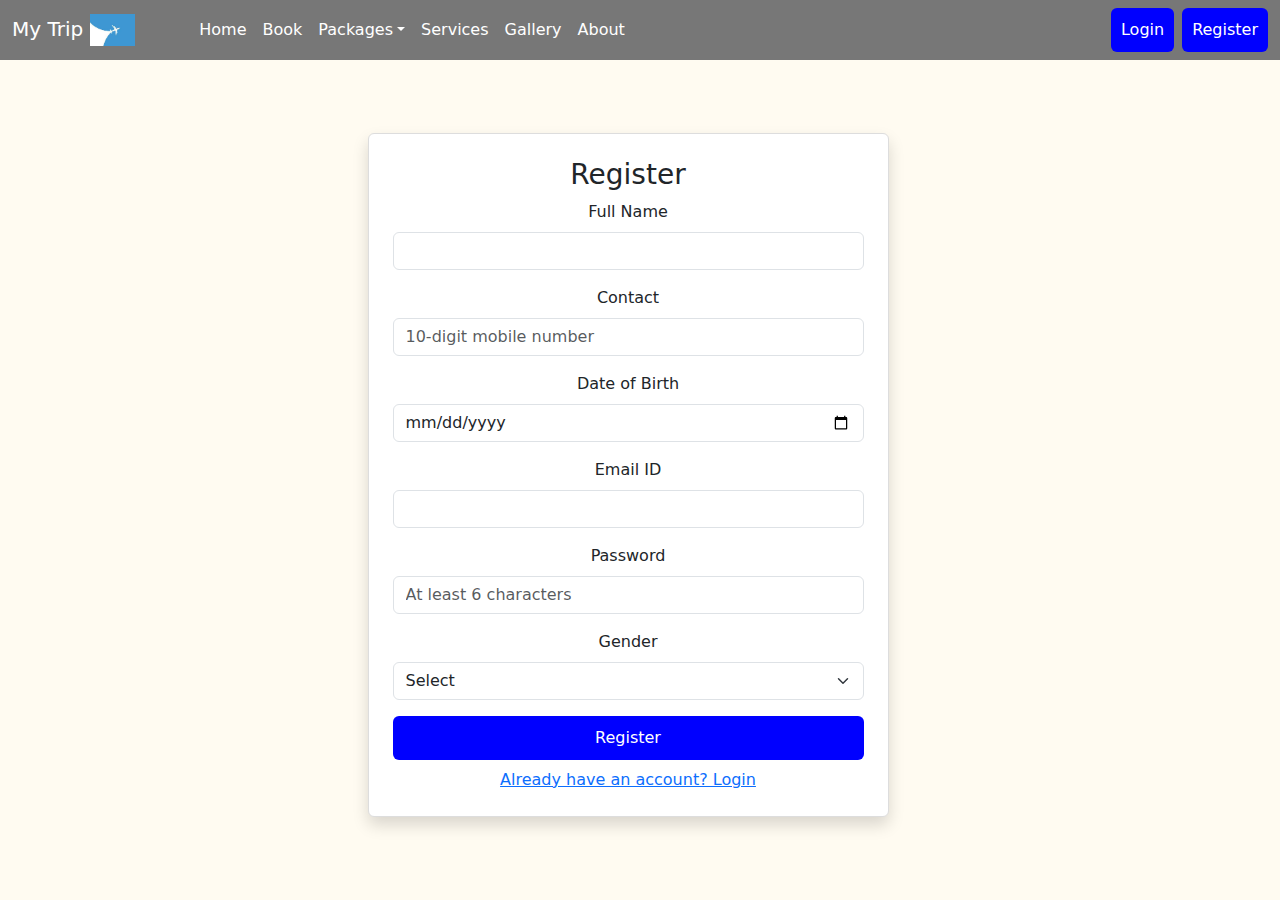
==== jain/register.html @ ebf4d212 "Add files via upload" ====
<!DOCTYPE html>
<html lang="en">
<head>
    <meta charset="UTF-8">
    <meta name="viewport" content="width=device-width, initial-scale=1.0">
    <title>Register - BookingCompany</title>
    <link href="https://cdn.jsdelivr.net/npm/bootstrap@5.3.0/dist/css/bootstrap.min.css" rel="stylesheet">
    <link rel="stylesheet" href="./styles.css">
    <script src="https://cdn.jsdelivr.net/npm/bootstrap@5.3.0/dist/js/bootstrap.bundle.min.js"></script>
</head>
<body>
    <nav class="navbar navbar-expand-lg navbar-light bg-light">
        <div class="container-fluid">
            <a class="navbar-brand" href="#" style="width: 13%;">My Trip <img class="logo-img" src="logonew.jpeg">
            </a>
            <button class="navbar-toggler" type="button" data-bs-toggle="collapse" data-bs-target="#navbarNav" aria-controls="navbarNav" aria-expanded="false" aria-label="Toggle navigation">
                <span class="navbar-toggler-icon"></span>
            </button>
            <div class="collapse navbar-collapse" id="navbarNav">
                <ul class="navbar-nav me-auto">
                    <li class="nav-item"><a class="nav-link" href="index.html">Home</a></li>
                    <li class="nav-item"><a class="nav-link" href="#">Book</a></li>
                    <li class="nav-item dropdown">
                        <a class="nav-link dropdown-toggle" href="#" id="packagesDropdown" role="button" data-bs-toggle="dropdown" aria-expanded="false">Packages</a>
                        <ul class="dropdown-menu" aria-labelledby="packagesDropdown">
                            <li><a class="dropdown-item" href="#">USA</a></li>
                            <li><a class="dropdown-item" href="#">India</a></li>
                            <li><a class="dropdown-item" href="#">France</a></li>
                            <li><a class="dropdown-item" href="#">CHina</a></li>
                        </ul>
                    </li>
                    <li class="nav-item"><a class="nav-link" href="#">Services</a></li>
                    <li class="nav-item"><a class="nav-link" href="#">Gallery</a></li>
                    <li class="nav-item"><a class="nav-link" href="#">About</a></li>
                </ul>
                <div class="d-flex">
                    <button class="btn btn-outline-primary me-2">Login</button>
                    <button href="./register.html" class="btn btn-primary">Register</button>
                </div>
            </div>
        </div>
    </nav>
    <div class="container mt-5">
        <div class="row justify-content-center">
            <div class="col-md-6">
                <div class="card shadow p-4">
                    <h3 class="text-center">Register</h3>
                    <form id="registerForm">
                        <div class="mb-3">
                            <label class="form-label">Full Name</label>
                            <input type="text" id="fullName" class="form-control" required>
                        </div>
                        <div class="mb-3">
                            <label class="form-label">Contact</label>
                            <input type="text" id="contact" class="form-control" required pattern="\d{10}" placeholder="10-digit mobile number">
                        </div>
                        <div class="mb-3">
                            <label class="form-label">Date of Birth</label>
                            <input type="date" id="dob" class="form-control" required>
                        </div>
                        <div class="mb-3">
                            <label class="form-label">Email ID</label>
                            <input type="email" id="email" class="form-control" required>
                        </div>
                        <div class="mb-3">
                            <label class="form-label">Password</label>
                            <input type="password" id="password" class="form-control" required minlength="6" placeholder="At least 6 characters">
                        </div>
                        <div class="mb-3">
                            <label class="form-label">Gender</label>
                            <select id="gender" class="form-select" required>
                                <option value="">Select</option>
                                <option value="Male">Male</option>
                                <option value="Female">Female</option>
                                <option value="Other">Other</option>
                            </select>
                        </div>
                        <button type="submit" class="btn btn-primary w-100">Register</button>
                    </form>
                    <a href="index.html" class="d-block text-center mt-2">Already have an account? Login</a>
                </div>
            </div>
        </div>
    </div>

    <script>
        document.getElementById('registerForm').addEventListener('submit', function(event) {
            event.preventDefault();

            let fullName = document.getElementById('fullName').value.trim();
            let contact = document.getElementById('contact').value.trim();
            let email = document.getElementById('email').value.trim();
            let password = document.getElementById('password').value.trim();
            let gender = document.getElementById('gender').value;
            
            if (!fullName || !contact || !email || !password || !gender) {
                alert("Please fill in all fields.");
                return;
            }

            if (!/^\d{10}$/.test(contact)) {
                alert("Contact number must be 10 digits.");
                return;
            }

            if (password.length < 6) {
                alert("Password must be at least 6 characters long.");
                return;
            }

            alert("Registration successful!");
            window.location.href = "index.html";
        });
    </script>
</body>
</html>
---- jain/styles.css ----
.logo-img {
    width: 28%;
    height: auto;
}


body {
    background-color: #fffbf0ed;
}

/* Navbar Styling */
.navbar {
    background-color: #777777 !important;
}

.navbar .nav-link,
.navbar .navbar-brand {
    color: white !important;
}

.navbar .nav-link:hover {
    color: #c3e6cb !important;
}


header {
    position: relative;
    display: flex;
    align-items: center;
    justify-content: center;
    height: 80vh;
    text-align: center;
}

.img-bg {
    width: 66%;
    height: 90%;
    position: absolute;
    z-index: 0;
    top: 8%;
    opacity: 0.7;
    border-radius: 10px;
}

header div {
    position: relative;
    text-align: left;
    z-index: 2;
    width: 96%;
    height: 87%;
    top: 1%;
    padding-top: 16%;
    padding-left: 1%;
    margin-bottom: 1%;
}   

h1, h2 {
    color: #2144c8;
    padding-top: 10px;
    padding-left: 5%;
    font-weight: bold;
    position: relative;
    font-weight: 700;
    text-shadow: -1px 0px 16px rgba(0, 0, 0, 0.6);
}   

.btn-danger {
    margin-top: 20px;
    padding: 10px 20px;
    font-size: 1.2rem;
    padding-left: 1%;
    position: relative;
    z-index: 2;
    margin-left: 5%;
}


footer {
    background-color: #155724;

    color: white;
    text-align: center;
    padding: 15px 0;
    position: relative;
    bottom: 0;
    width: 100%;
}

.container {
    width: 90%;
    margin: auto;
    padding: 25px;
}
.row {
    display: flex;
    gap: 20px;
    width: 100%;
}

.half {
    width: 46%;
}

.form-group {
    margin-bottom: 10px;
}

.form-group label {
    display: block;
}

.form-group input,
.form-group select,
.form-group textarea {
    width: 100%;
    padding: 8px;
}

.btn {
    background: blue;
    color: white;
    padding: 10px;
    border: none;
    cursor: pointer;
}

.gallery {
    display: grid;
    grid-template-columns: repeat(3, 1fr);
    gap: 20px;
    margin-top: 20px;
}

.card {
    border: 1px solid #ddd;
    padding: 10px;
    text-align: center;
}

.services {
    display: flex;
    flex-wrap: wrap;
    gap: 20px;
    margin-top: 20px;
}

.service {
    flex: 1 1 calc(33.33% - 20px);
    background: #f4f4f4;
    padding: 10px;
    text-align: center;
}
.gallery img{
    width: 100%;
    height: 210px;
}
.right{
 
        margin-left: 40px;
    
}
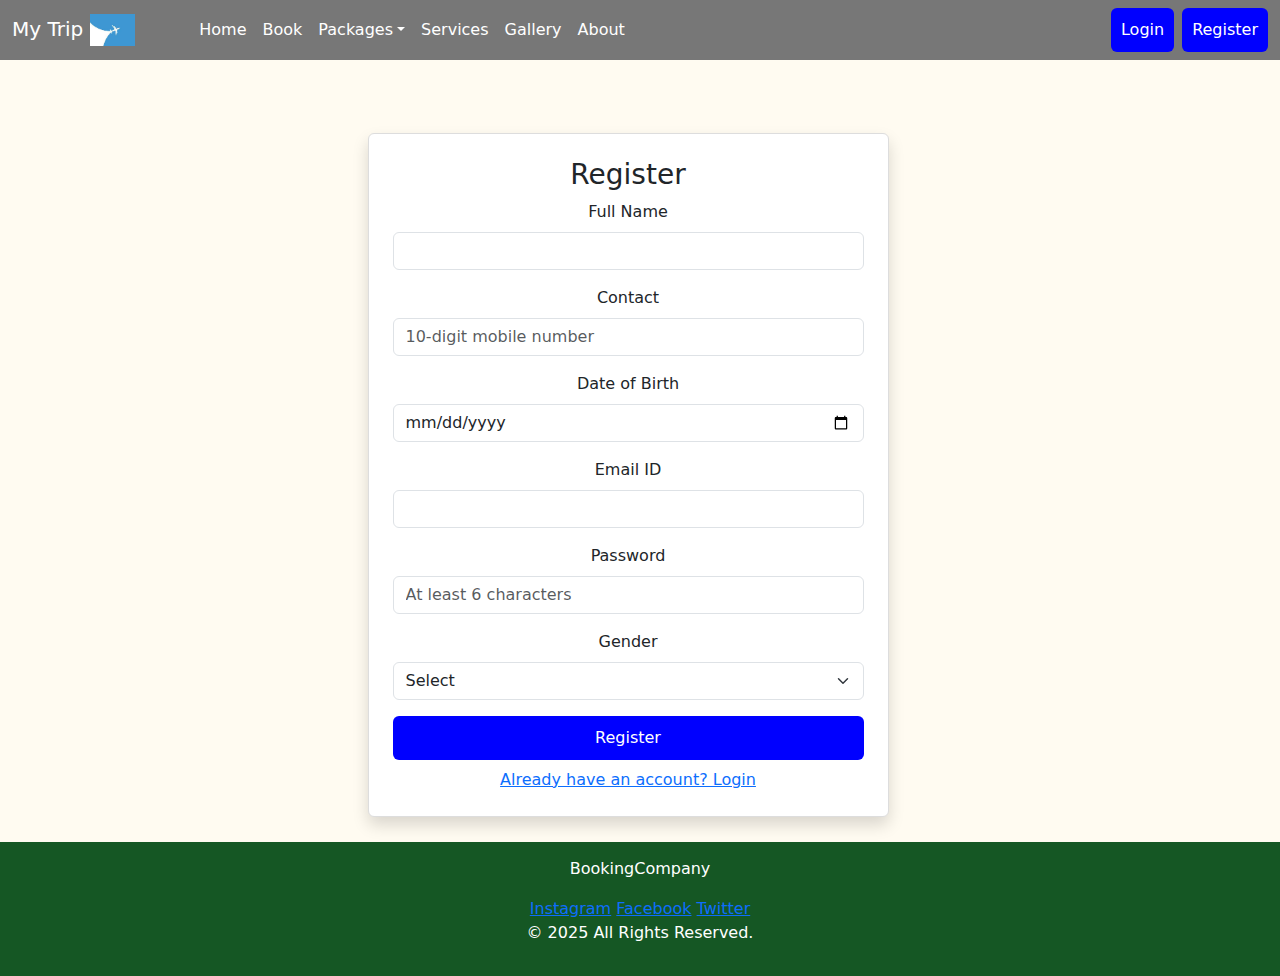
==== commit af7e32d8: "changes message" ====
--- a/jain/register.html
+++ b/jain/register.html
@@ -34,8 +34,8 @@
                     <li class="nav-item"><a class="nav-link" href="#">About</a></li>
                 </ul>
                 <div class="d-flex">
-                    <button class="btn btn-outline-primary me-2">Login</button>
-                    <button href="./register.html" class="btn btn-primary">Register</button>
+                    <a href="login.html"><button class="btn btn-outline-primary me-2">Login</button></a>   
+                    <a href="register.html"><button  class="btn btn-primary">Register</button></a>  
                 </div>
             </div>
         </div>
@@ -77,12 +77,20 @@
                         </div>
                         <button type="submit" class="btn btn-primary w-100">Register</button>
                     </form>
-                    <a href="index.html" class="d-block text-center mt-2">Already have an account? Login</a>
+                    <a href="login.html" class="d-block text-center mt-2">Already have an account? Login</a>
                 </div>
             </div>
         </div>
     </div>
-
+    <footer class="footer">
+        <p>BookingCompany</p>
+        <div class="social-icons">
+            <a href="#">Instagram</a>
+            <a href="#">Facebook</a>
+            <a href="#">Twitter</a>
+        </div>
+        <p>&copy; 2025 All Rights Reserved.</p>
+    </footer>
     <script>
         document.getElementById('registerForm').addEventListener('submit', function(event) {
             event.preventDefault();
